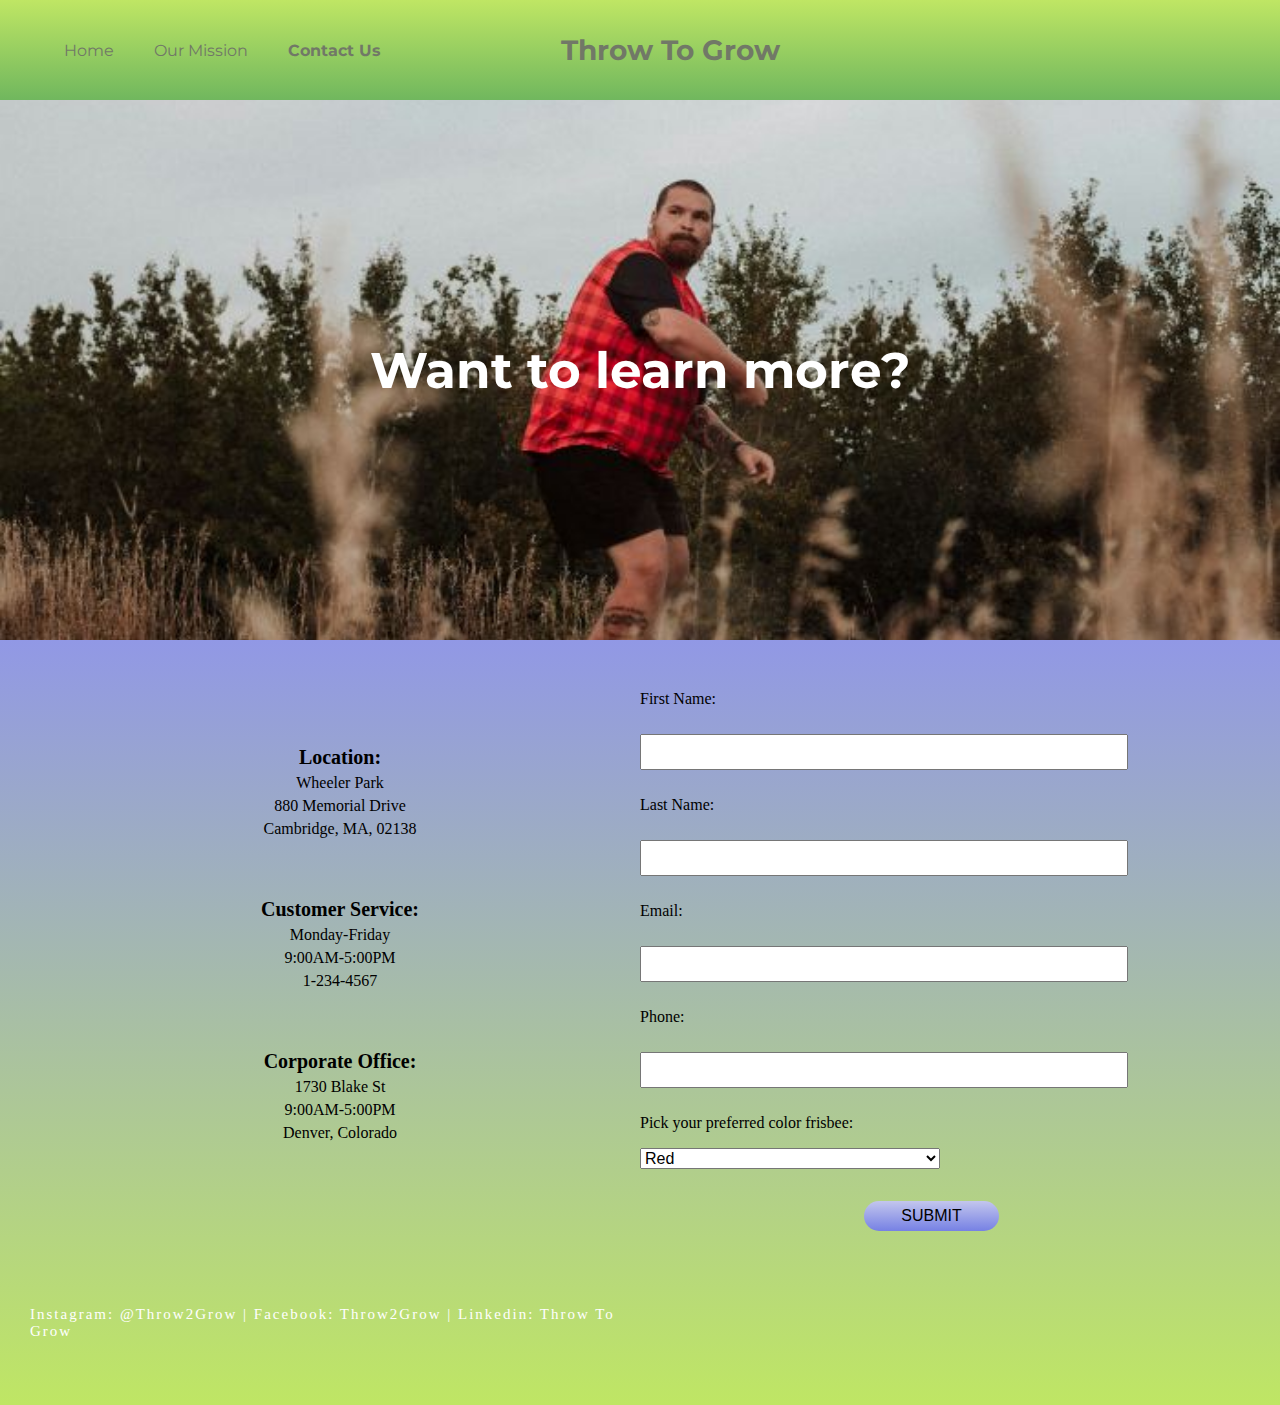
==== contact.html @ 82cf727e "add footer to contact page" ====
<!DOCTYPE html>
<html>
  <head>
    <meta charset="utf-8" />
    <meta name="viewport" content="width=device-width, initial-scale=1.0" />
    <link rel="preconnect" href="https://fonts.googleapis.com" />
    <link rel="preconnect" href="https://fonts.gstatic.com" crossorigin />
    <link
      href="https://fonts.googleapis.com/css2?family=Montserrat:ital,wght@0,100..900;1,100..900&display=swap"
      rel="stylesheet"
    />
    <meta charset="utf-8" />
    <style type="text/css">
      body,
      html {
        margin: 0px;
        padding: 0px;
        width: 100%;
        height: 100%;
      }

      .banner {
        display: flex;
        justify-content: space-between;
        align-items: center;
        width: 100%;
        height: 100px;
        font-family: "Montserrat", sans-serif;
        background: linear-gradient(#bfe664, #70b75e);
      }

      .banner-title {
        color: rgb(113, 120, 103);
        position: relative;
        font-size: 1.75em;
        font-weight: bold;
        text-decoration: none;
        margin-left: auto;
        margin-right: auto;
        padding-right: 25%;
      }

      .banner-links {
        display: flex;
        gap: 40px;
        padding-left: 5%;
      }

      .banner-links a {
        font-size: 1em;
        color: rgb(113, 120, 103);
        text-decoration: none;
      }

      .banner-links a:hover {
        border-radius: 5px;
        background-color: rgb(158, 223, 158);
        padding: 10px;
      }

      .background-image-details {
        display: flex;
        justify-content: center;
        align-items: center;
        width: 100%;
        height: 60%;
        margin-top: 0px;
        background-image: url("./frisbee-thrower-contact.jpg");
        background-size: cover;
        background-position: center;
        background-repeat: no-repeat;
      }

      .contact-us-center-text {
        color: rgb(255, 255, 255);
        font-weight: bold;
        border: none;
        font-size: 50px;
        font-family: "Montserrat", sans-serif;
      }

      .bottom-half {
        display: grid;
        grid-template-columns: 1fr 1fr;
        width: 100%;
        height: 85%;
        background: linear-gradient(#9198e5, #bfe664);
      }

      .more-info {
        display: flex;
        flex-direction: column;
        align-items: center;
        margin-top: 85px;
      }

      .form-title {
        font-size: 20px;
        font-weight: bold;
      }

      .bar {
        width: 75%;
        height: 30px;
      }

      .frisbee-drop {
        width: 300px;
        font-size: medium;
      }

      .diff-colors {
        height: 300px;
        width: 500px;
        margin-top: 10%;
        margin-left: 80px;
      }

      li {
        font-weight: medium;
        margin: 5px;
      }

      ul {
        text-align: center;
        list-style-type: none;
      }

      input {
        margin-top: 10px;
        margin-bottom: 10px;
      }

      .submit-button {
        height: 30px;
        width: 135px;
        margin-top: 32px;
        margin-left: 35%;
        display: flex;
        border-radius: 15px;
        font-size: medium;
        background: linear-gradient(#c3c6ed, #7681e4);
        border: none;
        font-weight: 200;
        color: black;
      }

      .submit-button:hover {
        cursor: pointer;
        background: linear-gradient(#c3c6ed, #9ca6fd);
      }

      .contact-link {
        font-weight: bold;
      }

      .footer-text {
        font-size: 15px;
        position: relative;
        color: rgb(255, 255, 255);
        letter-spacing: 2px;
        margin: 0px;
        margin-left: 30px;
      }

      @media (max-width: 900px) {
        .banner-title {
          color: rgb(113, 120, 103);
          position: relative;
          font-size: 13px;
          font-weight: bold;
          text-decoration: none;
          margin-left: 25px;
          max-width: 20px;
          text-align: left;
          white-space: nowrap;
        }

        .banner-links a {
          font-size: 13px;
          color: rgb(113, 120, 103);
          text-decoration: none;
          white-space: nowrap;
        }

        .banner-links {
          gap: 25px;
        }

        .contact-us-center-text {
          color: rgb(255, 255, 255);
          font-weight: bold;
          border: none;
          font-size: 30px;
          font-family: "Montserrat", sans-serif;
        }

        .submit-button {
          height: 30px;
          justify-content: center;
          max-width: 85px;
          margin-top: 32px;
          margin-left: 15%;
          display: flex;
          border-radius: 15px;
          font-size: medium;
          background: linear-gradient(#c3c6ed, #7681e4);
          border: none;
          font-weight: 200;
          color: black;
        }

        .bar {
          width: 150px;
          height: 15px;
        }

        p {
          margin: 0px;
        }

        .frisbee-drop {
          width: 150px;
          font-size: medium;
          margin-top: 10px;
        }

        li {
          font-weight: small;
          margin: 0px;
        }

        ul {
          text-align: center;
          list-style-type: none;
          font-size: 12px;
        }

        .more-info {
          margin-top: 60px;
          margin-right: 20px;
        }

        .form-title {
          font-size: 15px;
          font-weight: bold;
        }

        .footer-text {
          font-size: 8px;
          position: absolute;
          color: rgb(255, 255, 255);
          letter-spacing: 2px;
          left: -20px;
          bottom: -300px;
        }

        .bottom-half {
            height: 70%;
        }
      }
    </style>
  </head>
  <body>
    <div class="banner">
      <div class="banner-links">
        <a href="./index.html">Home</a>
        <a href="./testimonials.html">Our Mission</a>
        <a class="contact-link" href="./contact.html">Contact Us</a>
      </div>
      <a class="banner-title" href="./index.html">Throw To Grow</a>
    </div>

    <div class="background-image-details">
      <p class="contact-us-center-text">Want to learn more?</p>
    </div>

    <div class="bottom-half">
      <div class="more-info">
        <ul>
          <li class="form-title">Location:</li>
          <li>Wheeler Park</li>
          <li>880 Memorial Drive</li>
          <li>Cambridge, MA, 02138</li>
        </ul>

        <br />

        <ul>
          <li class="form-title">Customer Service:</li>
          <li>Monday-Friday</li>
          <li>9:00AM-5:00PM</li>
          <li>1-234-4567</li>
        </ul>

        <br />

        <ul>
          <li class="form-title">Corporate Office:</li>
          <li>1730 Blake St</li>
          <li>9:00AM-5:00PM</li>
          <li>Denver, Colorado</li>
        </ul>
      </div>

      <div class="contact-form">
        <form style="margin-top: 50px" method="get" action="#">
          <div class="form-element">
            <p>First Name:</p>
            <input class="bar" type="text" name="your_first_name" />
          </div>

          <div class="form-element">
            <p>Last Name:</p>
            <input class="bar" type="text" name="your_last_name" />
          </div>

          <div class="form-element">
            <p>Email:</p>
            <input class="bar" type="text" name="your_email" />
          </div>

          <div class="form-element">
            <p>Phone:</p>
            <input class="bar" type="text" name="your_phone_number" />
          </div>

          <p>Pick your preferred color frisbee:</p>
          <select name="frisbee_color" class="frisbee-drop">
            <option value="red">Red</option>
            <option value="blue">Blue</option>
            <option value="green">Green</option>
            <option value="yellow">Yellow</option>
            <option value="purple">Purple</option>
          </select>
          <input class="submit-button" type="submit" value="SUBMIT" />
        </form>
      </div>
      <footer class="foot">
        <p class="footer-text">Instagram: @Throw2Grow | Facebook: Throw2Grow | Linkedin: Throw To Grow</p>
      </footer>
    </div>
  </body>
</html>
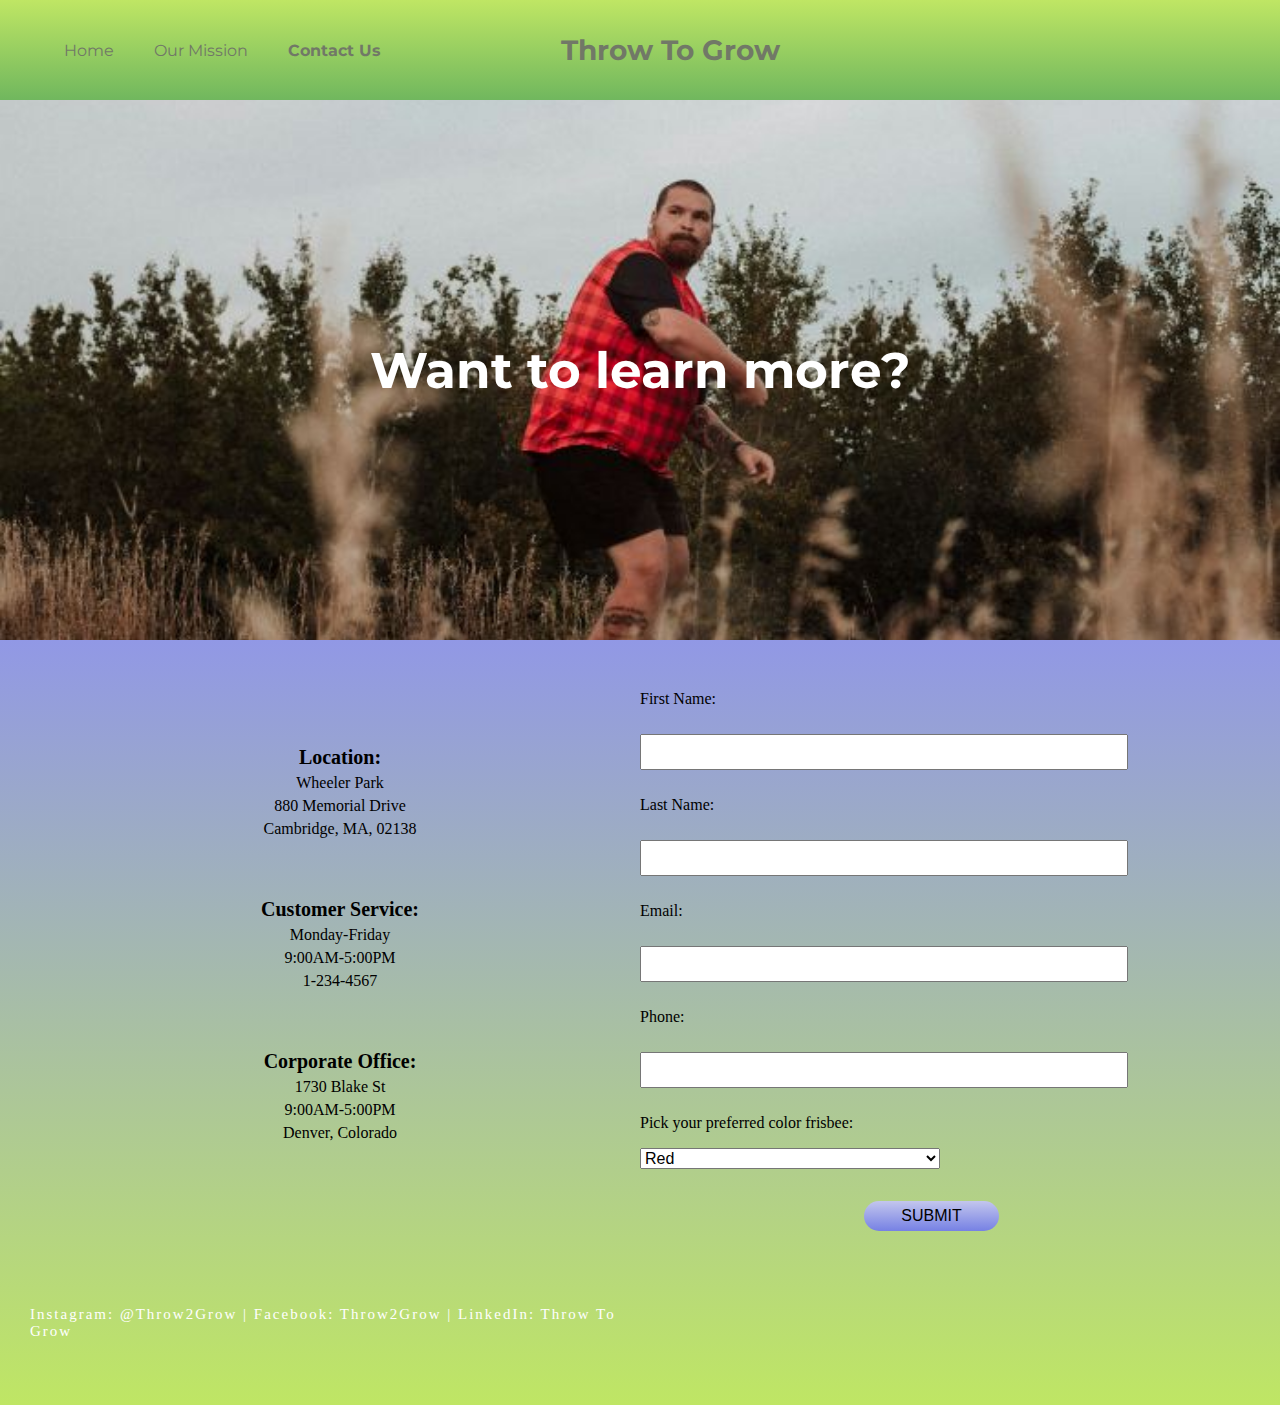
==== commit 3d6f6e09: "add footer to contact page" ====
--- a/contact.html
+++ b/contact.html
@@ -247,9 +247,9 @@
         }
 
         .footer-text {
-          font-size: 8px;
+          font-size: 6px;
           position: absolute;
-          color: rgb(255, 255, 255);
+          color: rgb(221, 125, 0);
           letter-spacing: 2px;
           left: -20px;
           bottom: -300px;
@@ -337,7 +337,7 @@
         </form>
       </div>
       <footer class="foot">
-        <p class="footer-text">Instagram: @Throw2Grow | Facebook: Throw2Grow | Linkedin: Throw To Grow</p>
+        <p class="footer-text">Instagram: @Throw2Grow | Facebook: Throw2Grow | LinkedIn: Throw To Grow</p>
       </footer>
     </div>
   </body>
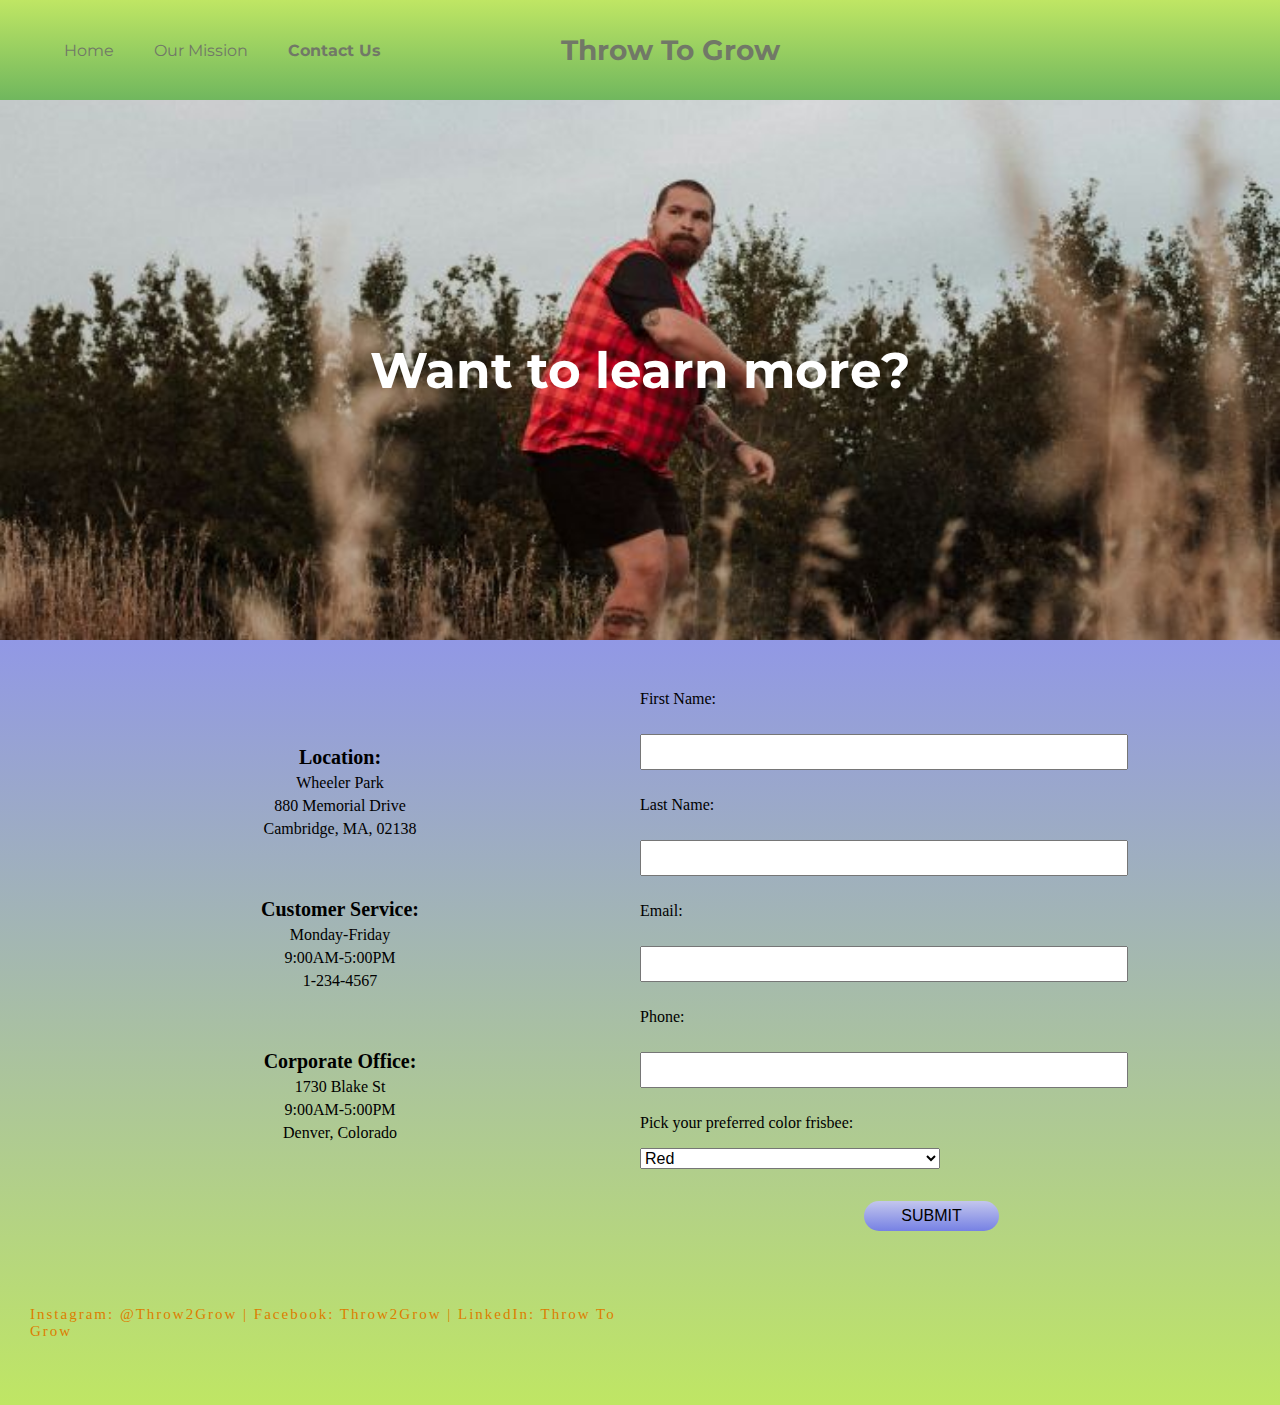
==== commit 78caf95d: "add footer to contact page" ====
--- a/contact.html
+++ b/contact.html
@@ -157,7 +157,7 @@
       .footer-text {
         font-size: 15px;
         position: relative;
-        color: rgb(255, 255, 255);
+        color: rgb(221, 125, 0);
         letter-spacing: 2px;
         margin: 0px;
         margin-left: 30px;
